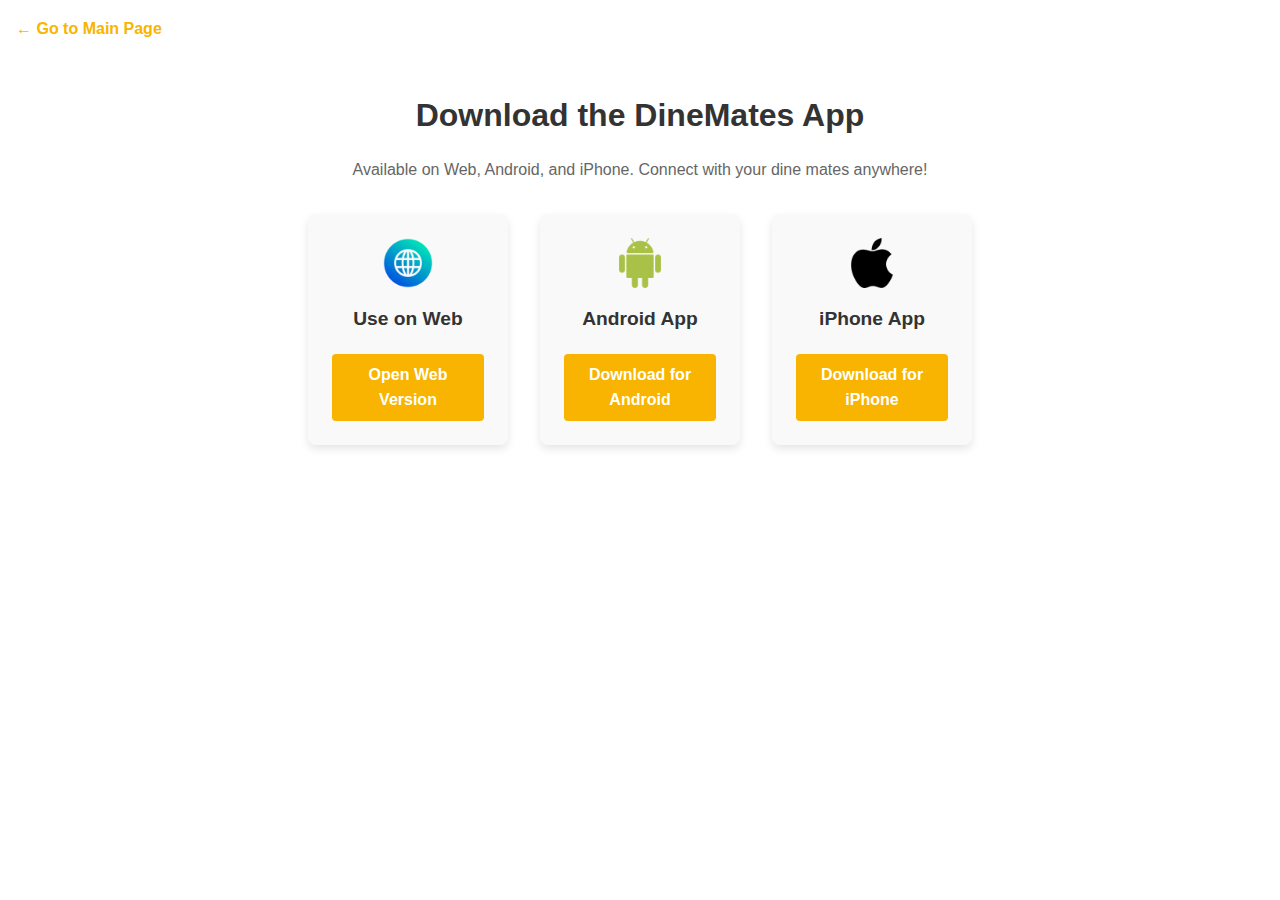
==== download-app.html @ 82a49103 "Updates" ====
<!DOCTYPE html>
<html lang="en">
<head>
    <meta charset="UTF-8">
    <meta name="viewport" content="width=device-width, initial-scale=1.0">
    <title>Download DineMates App</title>
    <link rel="stylesheet" href="styles.css">
</head>
<body>

    <!-- Navigation to Main Page -->
    <nav>
        <a href="index.html" class="main-page-link">← Go to Main Page</a>
    </nav>

    <!-- Download App Section -->
    <section id="download-app" class="download-app-section">
        <h2>Download the DineMates App</h2>
        <p>Available on Web, Android, and iPhone. Connect with your dine mates anywhere!</p>

        <div class="download-options">
            <!-- Web Version -->
            <div class="download-option">
                <img src="web-icon.png" alt="Web Icon" class="download-icon">
                <h3>Use on Web</h3>
                <a href="index.html" class="download-button">Open Web Version</a>
            </div>

            <!-- Android Version -->
            <div class="download-option">
                <img src="android-icon.png" alt="Android Icon" class="download-icon">
                <h3>Android App</h3>
                <a href="https://play.google.com/store/apps" target="_blank" class="download-button">Download for Android</a>
            </div>

            <!-- iPhone Version -->
            <div class="download-option">
                <img src="iphone-icon.png" alt="iPhone Icon" class="download-icon">
                <h3>iPhone App</h3>
                <a href="https://apps.apple.com/" target="_blank" class="download-button">Download for iPhone</a>
            </div>
        </div>
    </section>

</body>
</html>
---- styles.css ----
/* Reset */
* {
    margin: 0;
    padding: 0;
    box-sizing: border-box;
}

html {
    scroll-behavior: smooth;
}

/* Body Styling */
body {
    font-family: Arial, sans-serif;
    color: #333;
    line-height: 1.6;
}

/* Header */
header {
    display: flex;
    justify-content: space-between;
    align-items: center;
    padding: 1em;
    background: #f8b400;
    flex-wrap: wrap;
}

header .logo h1 {
    color: #fff;
}

nav ul {
    display: flex;
    list-style: none;
}

nav ul li a {
    color: #fff;
    text-decoration: none;
    padding: 0.5em;
    margin: 0 0.5em;
}

.login-signup a {
    background-color: #333;
    color: #fff;
    padding: 0.5em 1em;
    border: none;
    cursor: pointer;
}

.hero {
    background: url('hero-image.jpg') no-repeat center center/cover;
    color: #fff;
    text-align: center;
    padding: 4em 1em;
}

.hero h2 {
    font-size: 2.5em;
    margin-bottom: 0.5em;
}

.section {
    padding: 3em 1em;
    text-align: center;
}

.btn-get-started {
    background-color: #f8b400;
    color: #fff;
    padding: 0.5em 1em;
    border: none;
    border-radius: 5px;
    cursor: pointer;
    text-decoration: none;
    margin-top: 1em;
}

.btn-get-started:hover {
    background: #333;
}

.how-it-works-cards, .meals-grid {
    display: flex;
    gap: 1em;
    justify-content: center;
    flex-wrap: wrap;
}

.card, .meal-card {
    background: #fff;
    padding: 1em;
    border-radius: 10px;
    width: 200px;
    margin: 0.5em;
}
/*
.dinemates-carousel {
    display: flex;
    overflow: auto;
    gap: 1em;
    padding: 1em;
    background: #eee;
}
*/
/* Style for DineMate Profile Section */
/* Centering the DineMates Section */
#meet-dinemates {
    text-align: center;
    padding: 2em 0;
}

.dinemates-carousel {
    display: flex;
    justify-content: center; /* Center-aligns the profiles */
    gap: 1em; /* Adds space between profiles */
    overflow-x: auto;
    scroll-behavior: smooth;
    padding: 1em 0;
}

.dinemate-profile {
    flex: 0 0 200px; /* Fixed width for profile cards */
    padding: 1em;
    background: #fff;
    border-radius: 8px;
    text-align: center;
    box-shadow: 0 4px 8px rgba(0, 0, 0, 0.1);
}

.dinemate-profile img {
    width: 200px; /* Adjust size as needed */
    height: 200px;
    border-radius: 50%;
    margin-bottom: 0.5em;
}

.dinemate-profile h3 {
    font-size: 1.2em;
    margin: 0.5em 0;
}

.dinemate-profile p {
    font-size: 0.9em;
    color: #666;
}

/* Style for Join Us Section */
/* Join Us Section Styling */
.join-section {
    background: linear-gradient(135deg, #ff9a9e, #fad0c4);
    color: #fff;
    text-align: center;
    padding: 60px 20px;
    box-shadow: 0px 4px 20px rgba(0, 0, 0, 0.1);
    border-radius: 10px;
    transition: box-shadow 0.3s ease;
}

.join-section h2 {
    font-size: 2.5rem;
    margin-bottom: 10px;
    color: #fff;
}

.join-section p {
    font-size: 1.1rem;
    margin-bottom: 20px;
}

.divider {
    width: 50px;
    height: 3px;
    background-color: #fff;
    margin: 10px auto 20px;
    opacity: 0.7;
}

.btn-signup-large {
    background-color: #ffffff;
    color: #ff9a9e;
    padding: 15px 30px;
    font-size: 1.2rem;
    font-weight: bold;
    text-decoration: none;
    border-radius: 5px;
    box-shadow: 0px 4px 10px rgba(0, 0, 0, 0.2);
    transition: background-color 0.3s ease, color 0.3s ease, box-shadow 0.3s ease;
}

.btn-signup-large:hover {
    background-color: #ff9a9e;
    color: #ffffff;
    box-shadow: 0px 6px 15px rgba(0, 0, 0, 0.3);
    transform: translateY(-3px);
}

/* Default image styling for mobile (smaller screens) */
img.responsive-img {
    width: 100%; /* Full width on small screens */
    max-width: 100%;
    height: auto; /* Maintain aspect ratio */
}

/* Footer */
footer {
    background: #333;
    color: #fff;
    text-align: center;
    padding: 1em;
}

.btn-signup-large {
    background: #333;
    color: #fff;
    padding: 0.5em 1em;
    border: none;
    cursor: pointer;
}

/* Login / Signup Styling */
.auth-container {
    display: flex;
    justify-content: center;
    align-items: center;
    height: 100vh;
    background: #f0f0f0;
}

.auth-content {
    background: #fff;
    padding: 2em;
    border-radius: 8px;
    box-shadow: 0 4px 8px rgba(0, 0, 0, 0.2);
    text-align: center;
    max-width: 400px;
    width: 90%;
}

.auth-form .tab {
    padding: 1em;
    cursor: pointer;
    display: inline-block;
    border-bottom: 2px solid transparent;
}

.auth-form .tab.active {
    border-color: #f8b400;
}

.form {
    display: none;
    margin-top: 1em;
}

.form.active {
    display: block;
}

.btn-auth {
    background-color: #f8b400;
    color: #fff;
    border: none;
    padding: 0.8em 1.2em;
    border-radius: 4px;
    cursor: pointer;
    width: 100%;
}

/* Fix for Login / Signup form layout */
.auth-form label {
    display: block;
    margin: 0.5em 0 0.2em;
}

.auth-form input {
    width: 100%;
    padding: 0.5em;
    margin-bottom: 1em;
    border: 1px solid #ddd;
    border-radius: 4px;
}

.auth-form button {
    width: 100%;
}

/* Get Started and Join Pages */
.get-started-container, .join-container {
    display: flex;
    flex-direction: column;
    align-items: center;
    justify-content: center;
    height: 100vh;
    text-align: center;
    padding: 2em;
    background: #f8f8f8;
}

.get-started-container h2, .join-container h2 {
    font-size: 2em;
    margin-bottom: 1em;
}

.btn-primary, .btn-signup, .btn-login {
    background-color: #f8b400;
    color: #fff;
    padding: 0.8em 1.5em;
    border: none;
    border-radius: 5px;
    cursor: pointer;
    text-decoration: none;
    margin-top: 1em;
}

.btn-primary:hover, .btn-signup:hover, .btn-login:hover {
    background-color: #e09c00;
}

/* Navigation to Main Page */
.main-page-link {
    display: block;
    padding: 1em;
    color: #333;
    text-decoration: none;
    font-weight: bold;
}

.main-page-link:hover {
    color: #f8b400;
}

/* Download App Section */
.download-app-section {
    text-align: center;
    padding: 2em 1em;
}

.download-app-section h2 {
    font-size: 2em;
    color: #333;
    margin-bottom: 0.5em;
}

.download-app-section p {
    color: #666;
    margin-bottom: 2em;
}

.download-options {
    display: flex;
    justify-content: center;
    gap: 2em;
    flex-wrap: wrap;
}

.download-option {
    background: #f9f9f9;
    border-radius: 8px;
    padding: 1.5em;
    width: 200px;
    box-shadow: 0 4px 8px rgba(0, 0, 0, 0.1);
    text-align: center;
}

.download-icon {
    width: 50px;
    margin-bottom: 0.5em;
}

.download-option h3 {
    font-size: 1.2em;
    color: #333;
    margin-bottom: 1em;
}

.download-button {
    display: inline-block;
    padding: 0.5em 1em;
    color: #fff;
    background-color: #f8b400;
    text-decoration: none;
    border-radius: 4px;
    font-weight: bold;
    transition: background-color 0.3s ease;
}

.download-button:hover {
    background-color: #e09a00;
}


/* Media Queries for Responsive Design */
@media (max-width: 768px) {
    header, .how-it-works-cards, .meals-grid {
        flex-direction: column;
        text-align: center;
    }

    nav ul {
        flex-direction: column;
    }

    nav ul li {
        margin: 0.5em 0;
    }

    .hero h2 {
        font-size: 2em;
    }

    .card, .meal-card {
        width: 80%;
    }

    .login-signup {
        margin-top: 1em;
    }
}

@media (max-width: 480px) {
    .hero h2 {
        font-size: 1.8em;
    }

    .how-it-works-cards, .meals-grid {
        flex-direction: column;
    }

    .card, .meal-card {
        width: 90%;
    }

    footer {
        font-size: 0.9em;
    }
}

/* Adjust image size for larger screens */
@media (min-width: 768px) {
    img.responsive-img {
        width: 70%; /* Adjust width for tablets */
        max-width: 70%;
    }
}

@media (min-width: 1024px) {
    img.responsive-img {
        width: 50%; /* Adjust width for laptops and desktops */
        max-width: 50%;
    }
}
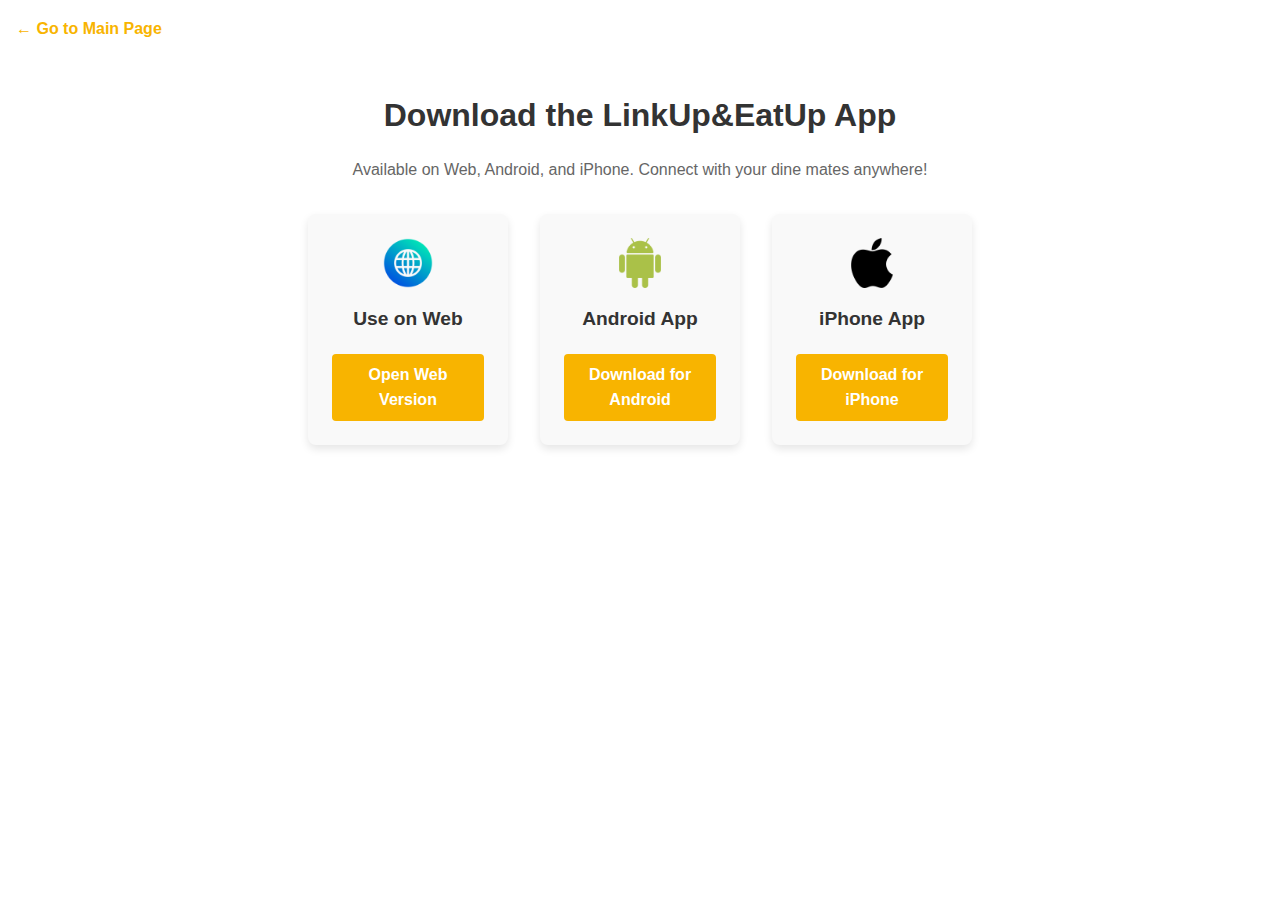
==== commit c90a90f1: "Update download-app.html" ====
--- a/download-app.html
+++ b/download-app.html
@@ -3,7 +3,7 @@
 <head>
     <meta charset="UTF-8">
     <meta name="viewport" content="width=device-width, initial-scale=1.0">
-    <title>Download DineMates App</title>
+    <title>Download LinkUp&EatUp App</title>
     <link rel="stylesheet" href="styles.css">
 </head>
 <body>
@@ -15,7 +15,7 @@
 
     <!-- Download App Section -->
     <section id="download-app" class="download-app-section">
-        <h2>Download the DineMates App</h2>
+        <h2>Download the LinkUp&EatUp App</h2>
         <p>Available on Web, Android, and iPhone. Connect with your dine mates anywhere!</p>
 
         <div class="download-options">
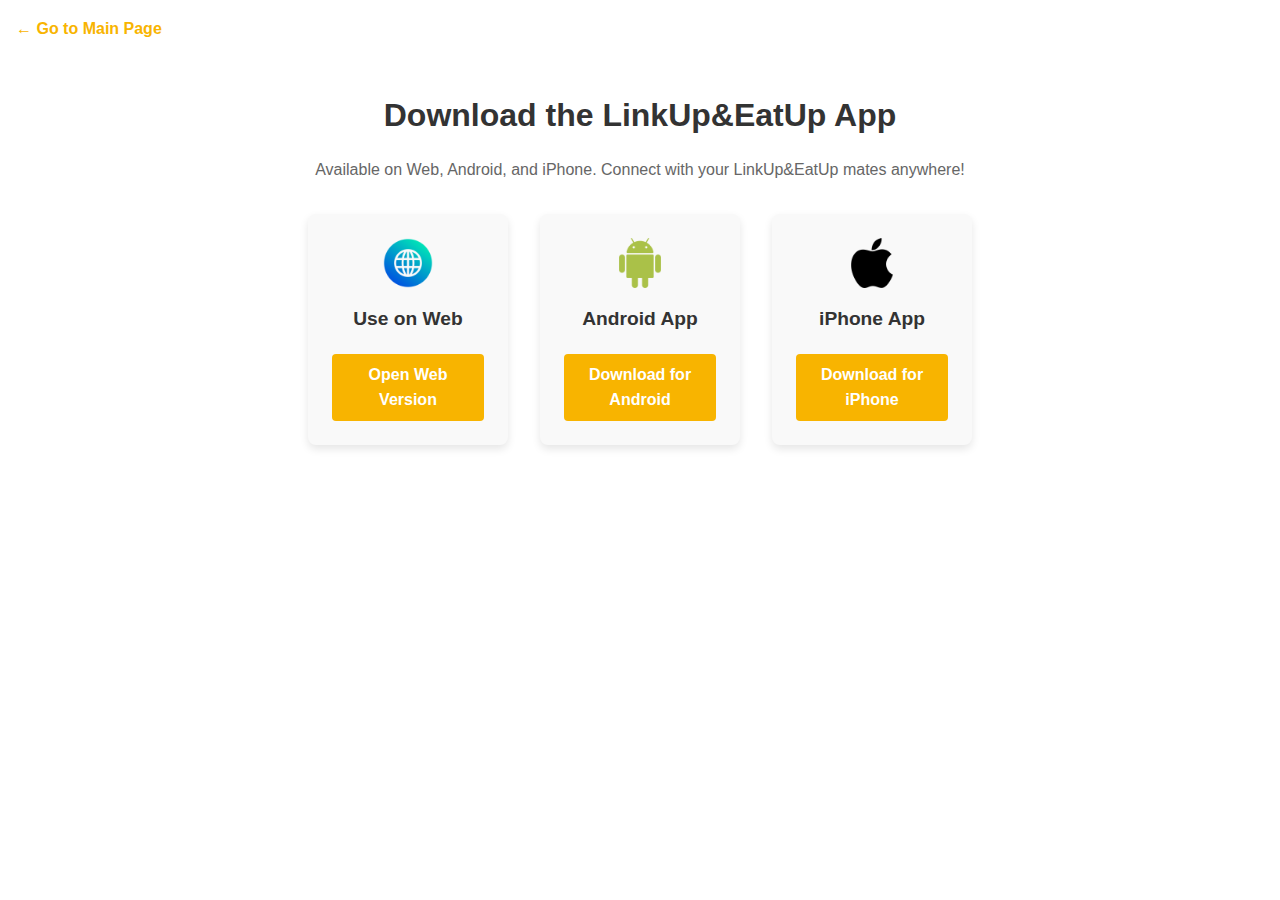
==== commit 57246522: "Update download-app.html" ====
--- a/download-app.html
+++ b/download-app.html
@@ -16,7 +16,7 @@
     <!-- Download App Section -->
     <section id="download-app" class="download-app-section">
         <h2>Download the LinkUp&EatUp App</h2>
-        <p>Available on Web, Android, and iPhone. Connect with your dine mates anywhere!</p>
+        <p>Available on Web, Android, and iPhone. Connect with your LinkUp&EatUp mates anywhere!</p>
 
         <div class="download-options">
             <!-- Web Version -->
